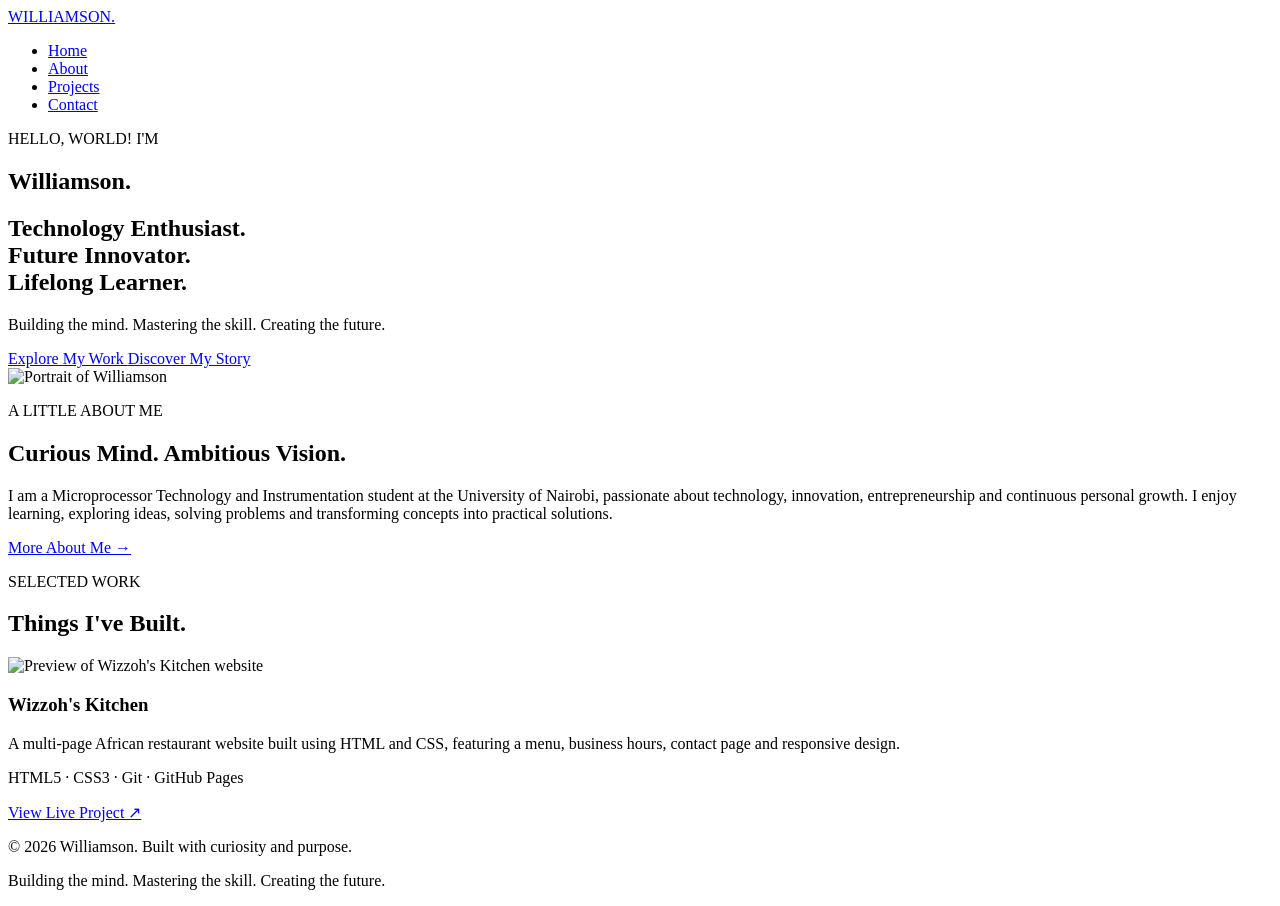
==== index.html @ 25a11507 "chore: initialise Williamson portfolio" ====
<!DOCTYPE html>
<html lang="en">

<head>
    <meta charset="UTF-8">
    <meta name="viewport" content="width=device-width, initial-scale=1.0">

    <meta name="description" content="The personal portfolio of Williamson — a University of Nairobi technology student passionate about innovation, software development and building practical solutions.">

    <title>Williamson | Technology & Innovation</title>

    <!-- Main Stylesheet -->
    <link rel="stylesheet" href="css/style.css">

    <!-- Favicon -->
    <link rel="icon" href="favicon/favicon.ico" type="image/x-icon">
</head>

<body>

    <!-- HEADER -->
    <header class="site-header">

        <nav class="navbar" aria-label="Main navigation">

            <a href="index.html" class="logo">
                WILLIAMSON<span>.</span>
            </a>

            <ul class="nav-links">
                <li><a href="index.html" class="active">Home</a></li>
                <li><a href="about.html">About</a></li>
                <li><a href="projects.html">Projects</a></li>
                <li><a href="contact.html">Contact</a></li>
            </ul>

        </nav>

    </header>


    <!-- MAIN CONTENT -->
    <main>

        <!-- HERO SECTION -->
        <section class="hero">

            <div class="hero-content">

                <p class="hero-greeting">
                    HELLO, WORLD! I'M
                </p>

                <h1>
                    Williamson<span>.</span>
                </h1>

                <h2>
                    Technology Enthusiast.
                    <br>
                    Future Innovator.
                    <br>
                    Lifelong Learner.
                </h2>

                <p class="hero-description">
                    Building the mind. Mastering the skill.
                    Creating the future.
                </p>

                <div class="hero-buttons">

                    <a href="projects.html" class="btn btn-primary">
                        Explore My Work
                    </a>

                    <a href="about.html" class="btn btn-secondary">
                        Discover My Story
                    </a>

                </div>

            </div>


            <!-- PROFILE IMAGE -->
            <div class="hero-image">

                <img
                    src="images/williamson.jpg"
                    alt="Portrait of Williamson"
                >

            </div>

        </section>


        <!-- INTRODUCTION SECTION -->
        <section class="intro-section">

            <p class="section-label">A LITTLE ABOUT ME</p>

            <h2>
                Curious Mind.
                <span>Ambitious Vision.</span>
            </h2>

            <p>
                I am a Microprocessor Technology and Instrumentation
                student at the University of Nairobi, passionate about
                technology, innovation, entrepreneurship and continuous
                personal growth.

                I enjoy learning, exploring ideas, solving problems
                and transforming concepts into practical solutions.
            </p>

            <a href="about.html" class="text-link">
                More About Me &rarr;
            </a>

        </section>


        <!-- FEATURED PROJECT -->
        <section class="featured-section">

            <p class="section-label">SELECTED WORK</p>

            <h2>Things I've <span>Built.</span></h2>

            <article class="featured-project">

                <div class="project-image">

                    <img
                        src="images/projects/wizzohs-kitchen.jpg"
                        alt="Preview of Wizzoh's Kitchen website"
                    >

                </div>

                <div class="project-info">

                    <h3>Wizzoh's Kitchen</h3>

                    <p>
                        A multi-page African restaurant website
                        built using HTML and CSS, featuring a menu,
                        business hours, contact page and responsive
                        design.
                    </p>

                    <p class="project-tech">
                        HTML5 · CSS3 · Git · GitHub Pages
                    </p>

                    <a
                        href="https://kingwizzoh1601-prog.github.io/wizzohs-kitchen/"
                        target="_blank"
                        rel="noopener noreferrer"
                    >
                        View Live Project &nearr;
                    </a>

                </div>

            </article>

        </section>

    </main>


    <!-- FOOTER -->
    <footer class="site-footer">

        <p>
            &copy; 2026 Williamson. Built with curiosity and purpose.
        </p>

        <p>
            Building the mind. Mastering the skill. Creating the future.
        </p>

    </footer>

</body>

</html>
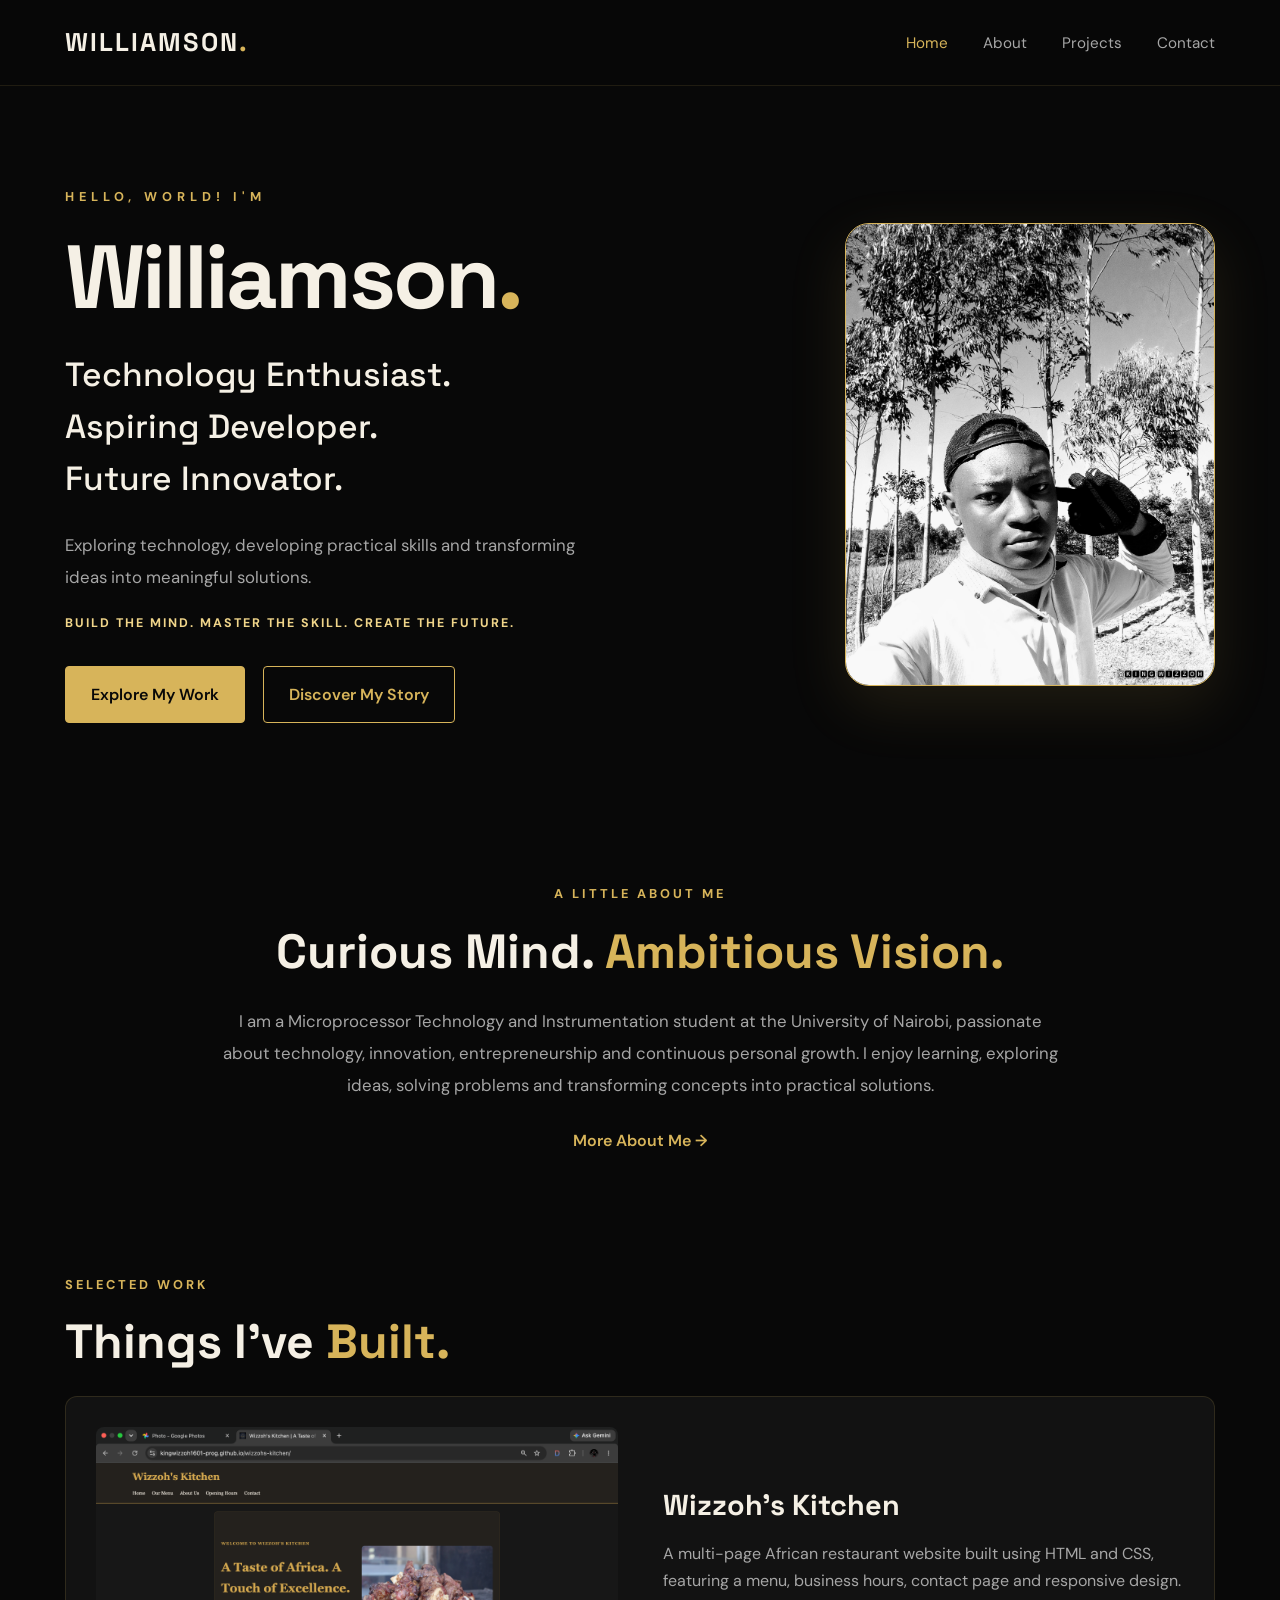
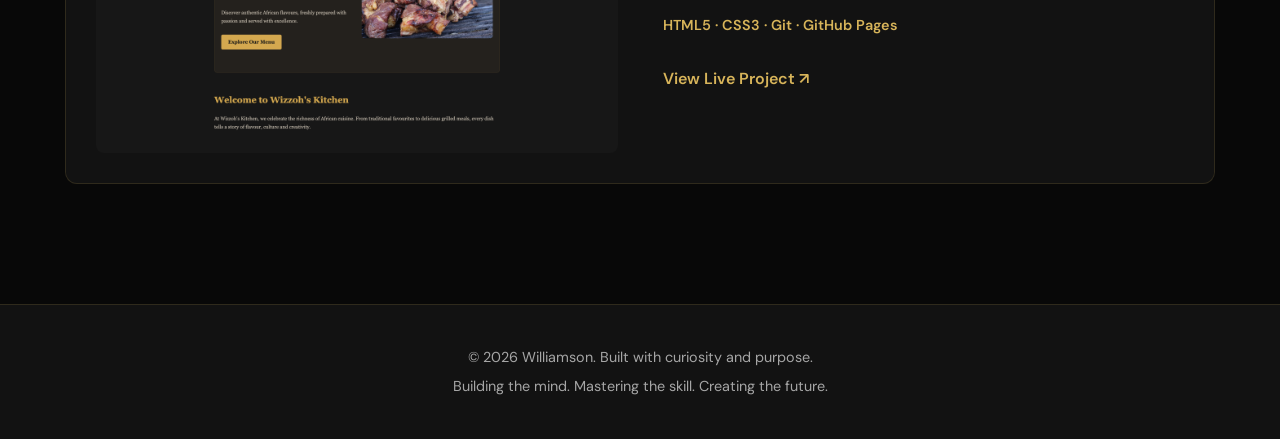
==== commit 56d36875: "feat: polish and complete personal portfolio" ====
--- a/index.html
+++ b/index.html
@@ -56,18 +56,22 @@
                     Williamson<span>.</span>
                 </h1>
 
-                <h2>
-                    Technology Enthusiast.
-                    <br>
-                    Future Innovator.
-                    <br>
-                    Lifelong Learner.
-                </h2>
+               <h2>
+    Technology Enthusiast.
+    <br>
+    Aspiring Developer.
+    <br>
+    Future Innovator.
+</h2>
 
-                <p class="hero-description">
-                    Building the mind. Mastering the skill.
-                    Creating the future.
-                </p>
+<p class="hero-description">
+    Exploring technology, developing practical skills and
+    transforming ideas into meaningful solutions.
+</p>
+
+<p class="hero-tagline">
+    BUILD THE MIND. MASTER THE SKILL. CREATE THE FUTURE.
+</p>
 
                 <div class="hero-buttons">
 
--- a/css/style.css
+++ b/css/style.css
@@ -0,0 +1,1276 @@
+
+/* =========================================
+   WILLIAMSON PORTFOLIO
+   Main Stylesheet
+   ========================================= */
+
+/* 1. GOOGLE FONTS */
+@import url('https://fonts.googleapis.com/css2?family=DM+Sans:wght@400;500;600;700&family=Space+Grotesk:wght@400;500;600;700&display=swap');
+
+
+/* 2. CSS VARIABLES */
+
+:root {
+    --color-background: #080808;
+    --color-surface: #121212;
+    --color-surface-light: #1c1c1c;
+
+    --color-gold: #d7b45a;
+    --color-gold-light: #f0d58a;
+
+    --color-cream: #f5f0e5;
+    --color-muted: #a6a6a6;
+
+    --font-heading: 'Space Grotesk', sans-serif;
+    --font-body: 'DM Sans', sans-serif;
+
+    --container-width: 1150px;
+
+    --transition: 0.3s ease;
+}
+
+
+/* 3. GLOBAL RESET */
+
+* {
+    margin: 0;
+    padding: 0;
+    box-sizing: border-box;
+}
+
+html {
+    scroll-behavior: smooth;
+}
+
+body {
+    background-color: var(--color-background);
+    color: var(--color-cream);
+    font-family: var(--font-body);
+    line-height: 1.7;
+}
+
+img {
+    max-width: 100%;
+    display: block;
+}
+
+a {
+    color: inherit;
+    text-decoration: none;
+}
+
+ul {
+    list-style: none;
+}
+
+
+/* 4. GENERAL TYPOGRAPHY */
+
+h1,
+h2,
+h3,
+h4 {
+    font-family: var(--font-heading);
+    line-height: 1.2;
+}
+
+p {
+    color: var(--color-muted);
+}
+
+
+/* 5. SHARED CONTAINER */
+
+.container {
+    width: min(90%, var(--container-width));
+    margin-inline: auto;
+}
+
+
+
+/* =========================================
+   6. NAVIGATION BAR
+   ========================================= */
+
+.site-header {
+    position: sticky;
+    top: 0;
+    z-index: 1000;
+    background: rgba(8, 8, 8, 0.92);
+    backdrop-filter: blur(12px);
+    border-bottom: 1px solid rgba(215, 180, 90, 0.12);
+}
+
+.navbar {
+    width: min(90%, var(--container-width));
+    min-height: 85px;
+    margin-inline: auto;
+
+    display: flex;
+    justify-content: space-between;
+    align-items: center;
+}
+
+.logo {
+    font-family: var(--font-heading);
+    font-size: 1.6rem;
+    font-weight: 700;
+    letter-spacing: 2px;
+}
+
+.logo span,
+.hero h1 span {
+    color: var(--color-gold);
+}
+
+.nav-links {
+    display: flex;
+    align-items: center;
+    gap: 35px;
+}
+
+.nav-links a {
+    color: var(--color-muted);
+    font-size: 0.95rem;
+    transition: color var(--transition);
+}
+
+.nav-links a:hover,
+.nav-links a.active {
+    color: var(--color-gold);
+}
+
+
+/* =========================================
+   7. HERO SECTION
+   ========================================= */
+
+.hero {
+    width: min(90%, var(--container-width));
+    min-height: 680px;
+    margin-inline: auto;
+    padding: 100px 0;
+
+    display: flex;
+    justify-content: space-between;
+    align-items: center;
+    gap: 50px;
+
+    position: relative;
+}
+
+/* Staggered entrance: each introduction element appears in sequence */
+
+.hero-content {
+    flex: 1;
+}
+
+.hero-content > * {
+    opacity: 0;
+    animation: fadeInUp 0.8s ease forwards;
+}
+
+.hero-content .hero-greeting {
+    animation-delay: 0.2s;
+}
+
+.hero-content h1 {
+    animation-delay: 0.4s;
+}
+
+.hero-content h2 {
+    animation-delay: 0.6s;
+}
+
+.hero-content .hero-description {
+    animation-delay: 0.8s;
+}
+
+.hero-content .hero-tagline {
+    animation-delay: 1s;
+}
+
+.hero-content .hero-buttons {
+    animation-delay: 1.2s;
+}
+
+.hero-greeting {
+    color: var(--color-gold);
+    font-size: 0.8rem;
+    font-weight: 700;
+    letter-spacing: 5px;
+    margin-bottom: 22px;
+}
+
+.hero h1 {
+    font-size: clamp(3.5rem, 7vw, 6rem);
+    font-weight: 700;
+    letter-spacing: -3px;
+    line-height: 1.05;
+    margin-bottom: 25px;
+}
+
+.hero h2 {
+    color: var(--color-cream);
+    font-size: clamp(1.4rem, 2.8vw, 2.1rem);
+    font-weight: 500;
+    line-height: 1.55;
+    margin-bottom: 25px;
+}
+
+.hero-description {
+    max-width: 520px;
+    color: var(--color-muted);
+    font-size: 1.05rem;
+    line-height: 1.9;
+    margin-bottom: 18px;
+}
+
+.hero-tagline {
+    color: var(--color-gold-light);
+    font-size: 0.78rem;
+    font-weight: 700;
+    letter-spacing: 2px;
+    line-height: 1.8;
+    margin-bottom: 32px;
+}
+
+
+/* =========================================
+   8. HERO BUTTONS
+   ========================================= */
+
+.hero-buttons {
+    display: flex;
+    flex-wrap: wrap;
+    gap: 18px;
+}
+
+.btn {
+    display: inline-block;
+    padding: 14px 25px;
+    border: 1px solid var(--color-gold);
+    border-radius: 4px;
+
+    font-weight: 600;
+    transition: all var(--transition);
+}
+
+.btn-primary {
+    background: var(--color-gold);
+    color: #080808;
+}
+
+.btn-primary:hover {
+    background: var(--color-gold-light);
+    transform: translateY(-4px);
+}
+
+.btn-secondary {
+    color: var(--color-gold);
+}
+
+.btn-secondary:hover {
+    background: var(--color-gold);
+    color: #080808;
+    transform: translateY(-4px);
+}
+
+
+/* =========================================
+   9. HERO PROFILE IMAGE
+   ========================================= */
+
+.hero-image {
+    flex: 0 0 370px;
+    position: relative;
+}
+
+.hero-image img {
+    width: 100%;
+    aspect-ratio: 4 / 5;
+    object-fit: cover;
+    object-position: center;
+
+    border: 1px solid var(--color-gold);
+    border-radius: 24px;
+    box-shadow: 0 20px 60px rgba(215, 180, 90, 0.12);
+
+    animation: float 10s ease-in-out infinite;
+}
+
+
+/* =========================================
+   10. ANIMATIONS
+   ========================================= */
+
+@keyframes fadeInUp {
+    from {
+        opacity: 0;
+        transform: translateY(30px);
+    }
+
+    to {
+        opacity: 1;
+        transform: translateY(0);
+    }
+}
+
+@keyframes float {
+    0%, 100% {
+        transform: translateY(0);
+    }
+
+    50% {
+        transform: translateY(-10px);
+    }
+}
+
+
+
+/* =========================================
+   11. INTRODUCTION SECTION
+   ========================================= */
+
+.intro-section {
+    width: min(90%, 850px);
+    margin: 60px auto 120px;
+    text-align: center;
+}
+
+.section-label {
+    color: var(--color-gold);
+    font-size: 0.8rem;
+    font-weight: 700;
+    letter-spacing: 3px;
+    margin-bottom: 18px;
+}
+
+.intro-section h2,
+.featured-section h2 {
+    font-size: clamp(2rem, 4vw, 3rem);
+    margin-bottom: 25px;
+}
+
+.intro-section h2 span,
+.featured-section h2 span {
+    color: var(--color-gold);
+}
+
+.intro-section > p:not(.section-label) {
+    font-size: 1.05rem;
+    line-height: 1.9;
+    margin-bottom: 25px;
+}
+
+.text-link {
+    color: var(--color-gold);
+    font-weight: 600;
+    transition: color var(--transition);
+}
+
+.text-link:hover {
+    color: var(--color-gold-light);
+}
+
+
+/* =========================================
+   12. FEATURED PROJECT SECTION
+   ========================================= */
+
+.featured-section {
+    width: min(90%, var(--container-width));
+    margin: 0 auto 120px;
+}
+
+.featured-project {
+    display: grid;
+    grid-template-columns: 1fr 1fr;
+    align-items: center;
+    gap: 45px;
+
+    background: var(--color-surface);
+    border: 1px solid rgba(215, 180, 90, 0.15);
+    border-radius: 12px;
+    padding: 30px;
+
+    transition: transform var(--transition),
+                border-color var(--transition);
+}
+
+.featured-project:hover {
+    transform: translateY(-6px);
+    border-color: var(--color-gold);
+}
+
+.project-image img {
+    width: 100%;
+    aspect-ratio: 16 / 10;
+    object-fit: cover;
+    border-radius: 8px;
+}
+
+.project-info h3 {
+    color: var(--color-cream);
+    font-size: 1.8rem;
+    margin-bottom: 18px;
+}
+
+.project-info p {
+    margin-bottom: 18px;
+}
+
+.project-tech {
+    color: var(--color-gold);
+    font-size: 0.9rem;
+    font-weight: 600;
+}
+
+.project-info a {
+    display: inline-block;
+    color: var(--color-gold);
+    font-weight: 600;
+    margin-top: 10px;
+    transition: color var(--transition);
+}
+
+.project-info a:hover {
+    color: var(--color-gold-light);
+}
+
+
+/* =========================================
+   13. FOOTER
+   ========================================= */
+
+.site-footer {
+    padding: 35px 5%;
+    text-align: center;
+    background: var(--color-surface);
+    border-top: 1px solid rgba(215, 180, 90, 0.15);
+}
+
+.site-footer p {
+    font-size: 0.9rem;
+    margin: 5px 0;
+}
+
+
+/* =========================================
+   14. RESPONSIVE DESIGN
+   ========================================= */
+
+/* TABLETS AND SMALL LAPTOPS */
+
+@media screen and (max-width: 900px) {
+
+    .hero {
+        gap: 35px;
+        min-height: 550px;
+    }
+
+    .hero-image {
+        flex: 0 0 300px;
+    }
+
+    .nav-links {
+        gap: 20px;
+    }
+
+    .featured-project {
+        gap: 25px;
+        padding: 22px;
+    }
+}
+
+
+/* MOBILE PHONES */
+
+@media screen and (max-width: 650px) {
+
+    /* Navigation */
+
+    .navbar {
+        min-height: auto;
+        padding: 20px 0;
+        flex-direction: column;
+        gap: 18px;
+    }
+
+    .nav-links {
+        width: 100%;
+        justify-content: center;
+        flex-wrap: wrap;
+        gap: 12px 22px;
+    }
+
+    .nav-links a {
+        font-size: 0.9rem;
+    }
+
+
+    /* Hero */
+
+    .hero {
+        min-height: auto;
+        padding: 65px 0;
+        flex-direction: column;
+        align-items: flex-start;
+        gap: 45px;
+    }
+
+    .hero-content {
+        width: 100%;
+    }
+
+    .hero h1 {
+        font-size: clamp(3rem, 13vw, 4.5rem);
+    }
+
+    .hero h2 {
+        font-size: 1.5rem;
+    }
+
+    .hero-image {
+        width: min(100%, 320px);
+        flex: none;
+        align-self: center;
+    }
+
+    .hero-buttons {
+        gap: 12px;
+    }
+
+    .btn {
+        padding: 12px 18px;
+        font-size: 0.9rem;
+    }
+
+
+    /* Introduction */
+
+    .intro-section {
+        margin: 35px auto 80px;
+    }
+
+    .intro-section h2,
+    .featured-section h2 {
+        font-size: 2rem;
+    }
+
+
+    /* Featured project */
+
+    .featured-section {
+        margin-bottom: 80px;
+    }
+
+    .featured-project {
+        grid-template-columns: 1fr;
+        gap: 25px;
+        padding: 18px;
+    }
+
+    .project-info h3 {
+        font-size: 1.5rem;
+    }
+
+
+    /* Footer */
+
+    .site-footer {
+        padding: 28px 5%;
+    }
+
+    .site-footer p {
+        font-size: 0.8rem;
+    }
+}
+
+
+/* SMALL MOBILE PHONES */
+
+@media screen and (max-width: 380px) {
+
+    .nav-links {
+        gap: 10px 15px;
+    }
+
+    .hero h1 {
+        font-size: 2.8rem;
+    }
+
+    .hero-buttons {
+        flex-direction: column;
+        align-items: stretch;
+    }
+
+    .btn {
+        text-align: center;
+    }
+}
+
+
+/* ACCESSIBILITY: KEYBOARD FOCUS */
+
+a:focus-visible {
+    outline: 2px solid var(--color-gold);
+    outline-offset: 5px;
+}
+
+
+/* RESPECT REDUCED-MOTION PREFERENCES */
+
+@media (prefers-reduced-motion: reduce) {
+
+    *,
+    *::before,
+    *::after {
+        scroll-behavior: auto !important;
+        animation-duration: 0.01ms !important;
+        animation-iteration-count: 1 !important;
+        transition-duration: 0.01ms !important;
+    }
+}
+
+
+/* =========================================
+   15. ABOUT PAGE HERO
+   ========================================= */
+
+.page-hero {
+    text-align: center;
+    padding: 100px 5% 75px;
+    background: linear-gradient(
+        180deg,
+        #121212 0%,
+        #080808 100%
+    );
+}
+
+.page-hero h1 {
+    font-size: clamp(2.8rem, 6vw, 5rem);
+    margin-bottom: 20px;
+}
+
+.page-hero h1 span {
+    color: var(--color-gold);
+}
+
+.page-hero > p:last-child {
+    max-width: 650px;
+    margin: 0 auto;
+    font-size: 1.05rem;
+}
+
+
+/* =========================================
+   16. ABOUT STORY
+   ========================================= */
+
+.about-content {
+    width: min(90%, 900px);
+    margin: 90px auto;
+}
+
+.about-story {
+    background: var(--color-surface);
+    padding: 45px;
+    border-left: 3px solid var(--color-gold);
+    border-radius: 8px;
+}
+
+.about-story h2,
+.about-section h2 {
+    font-size: clamp(2rem, 4vw, 3rem);
+    margin-bottom: 30px;
+}
+
+.about-story h2 span,
+.about-section h2 span {
+    color: var(--color-gold);
+}
+
+.about-story > p:not(.section-label) {
+    font-size: 1.02rem;
+    line-height: 1.9;
+    margin-bottom: 20px;
+}
+
+
+/* =========================================
+   17. ABOUT CONTENT SECTIONS
+   ========================================= */
+
+.about-section {
+    width: min(90%, var(--container-width));
+    margin: 0 auto 100px;
+}
+
+.info-card {
+    background: var(--color-surface);
+    padding: 30px;
+    border: 1px solid rgba(215, 180, 90, 0.15);
+    border-radius: 10px;
+
+    transition: transform var(--transition),
+                border-color var(--transition);
+}
+
+.info-card:hover {
+    transform: translateY(-5px);
+    border-color: var(--color-gold);
+}
+
+.info-card h3 {
+    font-size: 1.4rem;
+    margin-bottom: 12px;
+}
+
+.info-card p {
+    line-height: 1.8;
+    margin-bottom: 12px;
+}
+
+.gold-text {
+    color: var(--color-gold);
+    font-weight: 600;
+}
+
+.card-meta {
+    font-size: 0.85rem;
+    color: var(--color-gold-light);
+}
+
+
+/* =========================================
+   18. INTEREST GRID
+   ========================================= */
+
+.interest-grid {
+    display: grid;
+    grid-template-columns: repeat(3, 1fr);
+    gap: 22px;
+}
+
+.interest-grid .info-card {
+    min-height: 190px;
+}
+
+.interest-grid .info-card h3 {
+    color: var(--color-gold);
+}
+
+
+/* =========================================
+   19. PERSONAL VISION SECTION
+   ========================================= */
+
+.vision-section {
+    text-align: center;
+    padding: 90px 7%;
+    margin-bottom: 100px;
+
+    background: linear-gradient(
+        135deg,
+        #191919,
+        #080808
+    );
+
+    border-top: 1px solid rgba(215, 180, 90, 0.2);
+    border-bottom: 1px solid rgba(215, 180, 90, 0.2);
+}
+
+.vision-section h2 {
+    max-width: 850px;
+    margin: 0 auto 25px;
+    font-size: clamp(2rem, 4.5vw, 3.5rem);
+}
+
+.vision-section h2 span {
+    color: var(--color-gold);
+}
+
+.vision-section > p:last-child {
+    max-width: 650px;
+    margin: 0 auto;
+    line-height: 1.9;
+}
+
+
+/* =========================================
+   20. ABOUT PAGE RESPONSIVENESS
+   ========================================= */
+
+@media screen and (max-width: 900px) {
+
+    .interest-grid {
+        grid-template-columns: repeat(2, 1fr);
+    }
+
+}
+
+@media screen and (max-width: 650px) {
+
+    .page-hero {
+        padding: 75px 5% 55px;
+    }
+
+    .about-content {
+        margin: 60px auto;
+    }
+
+    .about-story {
+        padding: 25px;
+    }
+
+    .about-section {
+        margin-bottom: 70px;
+    }
+
+    .interest-grid {
+        grid-template-columns: 1fr;
+    }
+
+    .interest-grid .info-card {
+        min-height: auto;
+    }
+
+    .vision-section {
+        padding: 65px 7%;
+        margin-bottom: 70px;
+    }
+
+}
+
+
+/* =========================================
+   21. PROJECTS PAGE
+   ========================================= */
+
+.projects-intro {
+    width: min(90%, 750px);
+    margin: 65px auto;
+    text-align: center;
+}
+
+.projects-intro p {
+    font-size: 1.05rem;
+    line-height: 1.9;
+}
+
+.projects-section {
+    width: min(90%, var(--container-width));
+    margin: 0 auto 110px;
+}
+
+.projects-section h2 {
+    font-size: clamp(2rem, 4vw, 3rem);
+    margin-bottom: 35px;
+}
+
+.projects-section h2 span {
+    color: var(--color-gold);
+}
+
+
+/* PROJECT GRID */
+
+.projects-grid {
+    display: grid;
+    grid-template-columns: repeat(2, minmax(0, 1fr));
+    gap: 30px;
+}
+
+
+/* PROJECT CARD */
+
+.project-card {
+    overflow: hidden;
+    background: var(--color-surface);
+    border: 1px solid rgba(215, 180, 90, 0.15);
+    border-radius: 12px;
+
+    transition: transform var(--transition),
+                border-color var(--transition),
+                box-shadow var(--transition);
+}
+
+.project-card:hover {
+    transform: translateY(-7px);
+    border-color: var(--color-gold);
+    box-shadow: 0 15px 35px rgba(0, 0, 0, 0.3);
+}
+
+
+/* PROJECT VISUAL PLACEHOLDERS */
+
+.project-visual {
+    min-height: 220px;
+    display: grid;
+    place-items: center;
+    position: relative;
+    overflow: hidden;
+}
+
+.project-visual span {
+    font-family: var(--font-heading);
+    font-size: 5rem;
+    font-weight: 700;
+    color: var(--color-gold);
+    letter-spacing: 5px;
+}
+
+.kitchen-visual {
+    background:
+        radial-gradient(circle at center, #38301d, #121212 70%);
+}
+
+.prompt-visual {
+    background:
+        radial-gradient(circle at center, #172b29, #121212 70%);
+}
+
+
+/* PROJECT DETAILS */
+
+.project-card-content {
+    padding: 28px;
+}
+
+.project-category {
+    color: var(--color-gold);
+    font-size: 0.75rem;
+    font-weight: 700;
+    letter-spacing: 1.5px;
+    margin-bottom: 15px;
+}
+
+.project-card-content h3 {
+    font-size: 1.65rem;
+    margin-bottom: 15px;
+}
+
+.project-card-content > p:not(.project-category) {
+    line-height: 1.8;
+    margin-bottom: 22px;
+}
+
+
+/* TECHNOLOGY TAGS */
+
+.project-tags {
+    display: flex;
+    flex-wrap: wrap;
+    gap: 9px;
+    margin-bottom: 25px;
+}
+
+.project-tags span {
+    padding: 6px 11px;
+    border: 1px solid rgba(215, 180, 90, 0.3);
+    border-radius: 4px;
+    color: var(--color-gold-light);
+    font-size: 0.78rem;
+}
+
+
+/* PROJECT LINKS */
+
+.project-actions {
+    display: flex;
+    flex-wrap: wrap;
+    align-items: center;
+    gap: 20px;
+}
+
+.project-actions a {
+    color: var(--color-gold);
+    font-weight: 600;
+    transition: color var(--transition);
+}
+
+.project-actions a:hover {
+    color: var(--color-gold-light);
+}
+
+.project-status {
+    color: var(--color-muted);
+    font-size: 0.9rem;
+    font-style: italic;
+}
+
+
+/* PROJECTS RESPONSIVENESS */
+
+@media screen and (max-width: 800px) {
+
+    .projects-grid {
+        grid-template-columns: 1fr;
+    }
+
+}
+
+@media screen and (max-width: 650px) {
+
+    .projects-intro {
+        margin: 45px auto;
+    }
+
+    .projects-section {
+        margin-bottom: 75px;
+    }
+
+    .project-visual {
+        min-height: 180px;
+    }
+
+    .project-card-content {
+        padding: 22px;
+    }
+
+    .project-card-content h3 {
+        font-size: 1.4rem;
+    }
+
+}
+
+
+/* ================= CONTACT PAGE ================= */
+
+.contact-section {
+    display: grid;
+    grid-template-columns: 0.85fr 1.15fr;
+    gap: 60px;
+    align-items: start;
+    padding-top: 50px;
+    padding-bottom: 100px;
+}
+
+.contact-info {
+    padding-top: 20px;
+}
+
+.contact-info h2,
+.contact-form-wrapper h2 {
+    font-family: var(--heading-font);
+    font-size: 2rem;
+    line-height: 1.3;
+    margin-bottom: 20px;
+}
+
+.contact-info > p:not(.section-label) {
+    color: var(--muted);
+    line-height: 1.8;
+    margin-bottom: 30px;
+}
+
+.contact-detail {
+    border-bottom: 1px solid rgba(215, 180, 90, 0.2);
+    padding: 18px 0;
+}
+
+.contact-detail h3 {
+    color: var(--gold);
+    font-size: 0.95rem;
+    margin-bottom: 8px;
+}
+
+.contact-detail p,
+.contact-detail a {
+    color: var(--cream);
+    font-size: 0.95rem;
+    overflow-wrap: anywhere;
+}
+
+.contact-detail a:hover {
+    color: var(--gold-light);
+}
+
+.contact-note {
+    margin-top: 25px;
+    font-size: 0.9rem;
+    color: var(--muted);
+    line-height: 1.7;
+}
+
+
+/* CONTACT FORM */
+
+.contact-form-wrapper {
+    background: var(--surface);
+    border: 1px solid rgba(215, 180, 90, 0.2);
+    border-radius: 14px;
+    padding: 35px;
+}
+
+.form-intro {
+    color: var(--muted);
+    font-size: 0.9rem;
+    margin-bottom: 25px;
+}
+
+.contact-form {
+    display: flex;
+    flex-direction: column;
+    gap: 20px;
+}
+
+.form-group {
+    display: flex;
+    flex-direction: column;
+    gap: 9px;
+}
+
+.form-group label {
+    color: var(--cream);
+    font-size: 0.9rem;
+    font-weight: 600;
+}
+
+.form-group input,
+.form-group select,
+.form-group textarea {
+    width: 100%;
+    padding: 14px 15px;
+    background: var(--background);
+    color: var(--cream);
+    border: 1px solid #333;
+    border-radius: 7px;
+    font-family: var(--body-font);
+    font-size: 0.9rem;
+    outline: none;
+    transition: var(--transition);
+}
+
+.form-group input::placeholder,
+.form-group textarea::placeholder {
+    color: #777;
+}
+
+.form-group input:focus,
+.form-group select:focus,
+.form-group textarea:focus {
+    border-color: var(--gold);
+    box-shadow: 0 0 0 3px rgba(215, 180, 90, 0.12);
+}
+
+.form-group textarea {
+    resize: vertical;
+    min-height: 140px;
+}
+
+.form-group input[readonly] {
+    color: var(--gold);
+    background: var(--surface-light);
+    cursor: not-allowed;
+}
+
+.contact-form .btn {
+    width: 100%;
+    cursor: pointer;
+    border: none;
+    font-family: var(--body-font);
+    font-size: 1rem;
+}
+
+.form-disclaimer {
+    color: var(--muted);
+    font-size: 0.78rem;
+    line-height: 1.6;
+    text-align: center;
+}
+
+
+/* CONTACT PAGE RESPONSIVENESS */
+
+@media (max-width: 900px) {
+    .contact-section {
+        grid-template-columns: 1fr;
+        gap: 40px;
+    }
+
+    .contact-info {
+        padding-top: 0;
+    }
+}
+
+@media (max-width: 650px) {
+    .contact-section {
+        padding-top: 25px;
+        padding-bottom: 65px;
+    }
+
+    .contact-form-wrapper {
+        padding: 22px;
+    }
+
+    .contact-info h2,
+    .contact-form-wrapper h2 {
+        font-size: 1.6rem;
+    }
+}
+
+@media (max-width: 380px) {
+    .contact-form-wrapper {
+        padding: 16px;
+    }
+
+    .form-group input,
+    .form-group select,
+    .form-group textarea {
+        padding: 12px;
+    }
+}
+
+.social-links {
+    margin-top: 30px;
+}
+
+.social-links h3 {
+    color: var(--gold);
+    margin-bottom: 15px;
+}
+
+.social-links a {
+    display: inline-block;
+    color: var(--cream);
+    text-decoration: none;
+    margin-right: 18px;
+    margin-bottom: 10px;
+    transition: var(--transition);
+}
+
+.social-links a:hover {
+    color: var(--gold);
+    transform: translateY(-3px);
+}
+.social-links {
+    margin-top: 30px;
+}
+
+.social-links h3 {
+    color: var(--gold);
+    margin-bottom: 18px;
+}
+
+.social-links a {
+    display: inline-flex;
+    align-items: center;
+    gap: 9px;
+    color: var(--cream);
+    text-decoration: none;
+    margin-right: 18px;
+    margin-bottom: 12px;
+    transition: var(--transition);
+}
+
+.social-links a i {
+    font-size: 20px;
+    color: var(--gold);
+}
+
+.social-links a:hover {
+    color: var(--gold);
+    transform: translateY(-3px);
+}
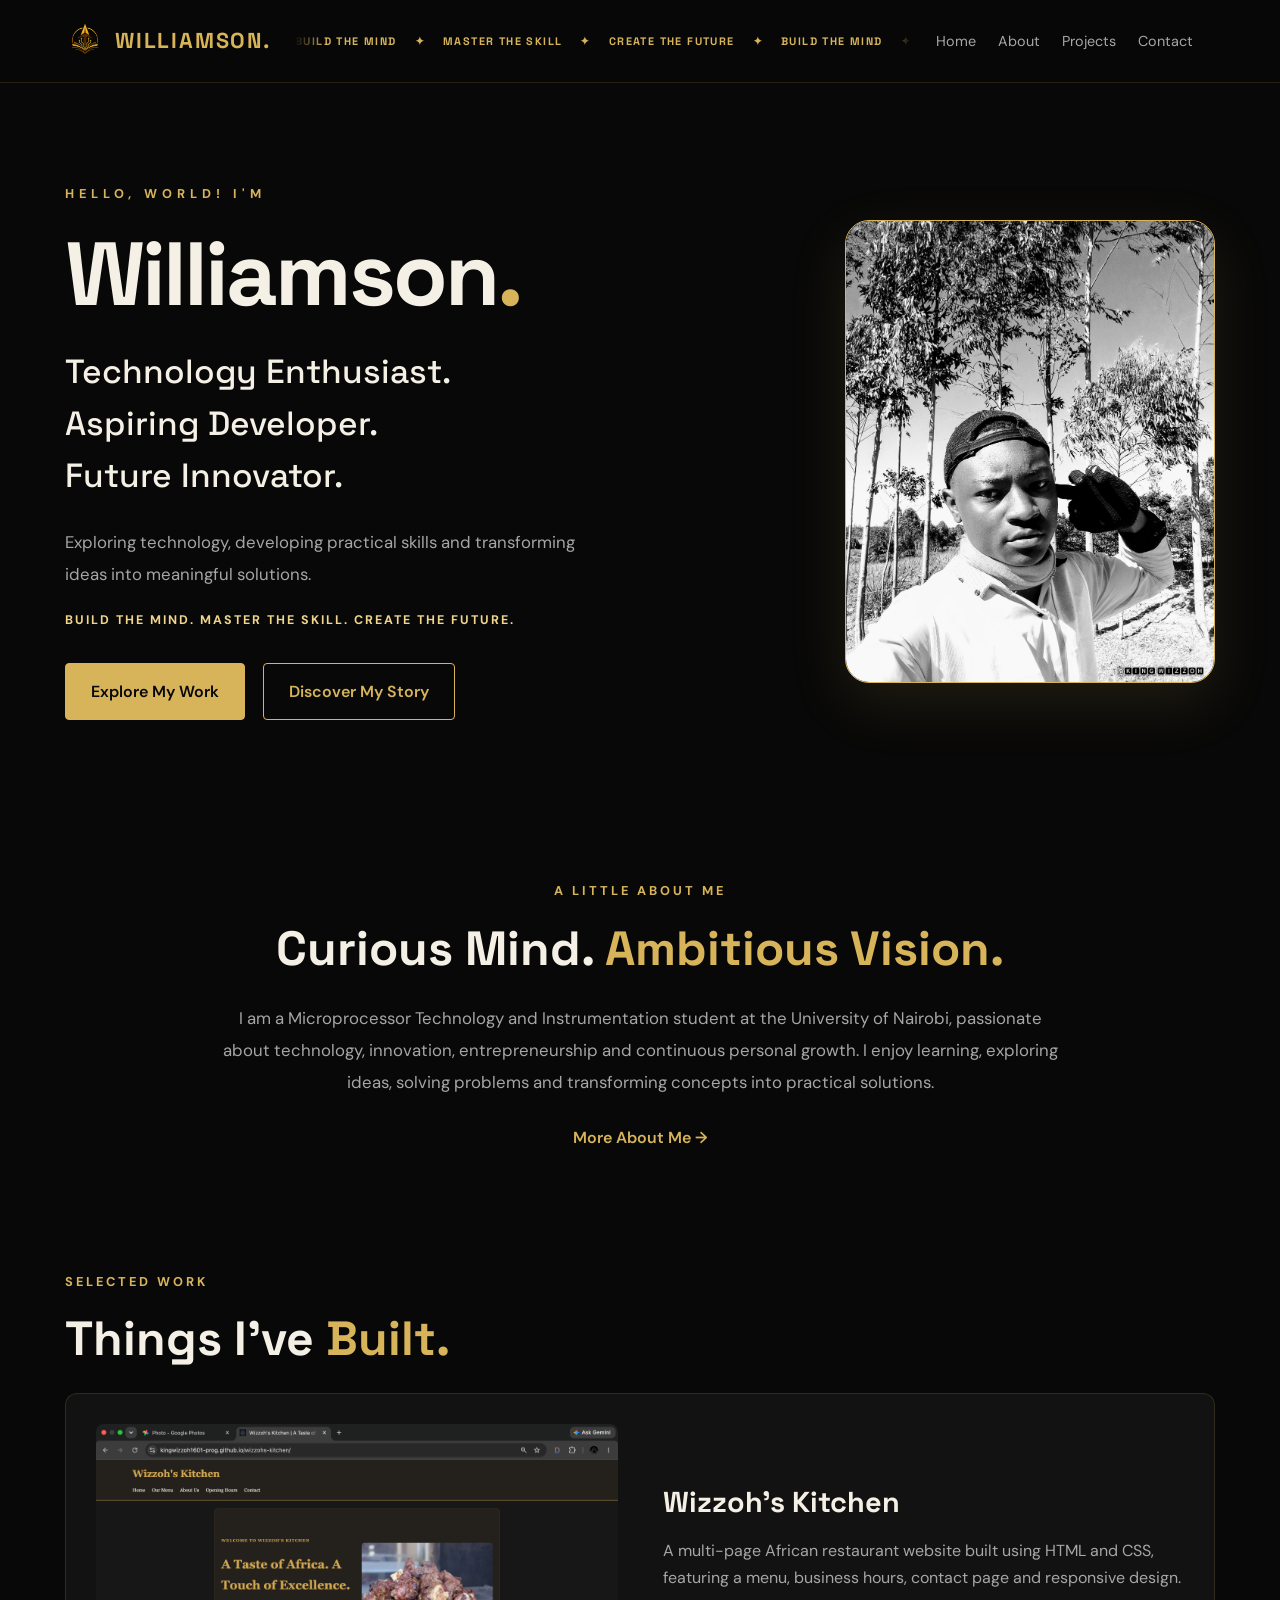
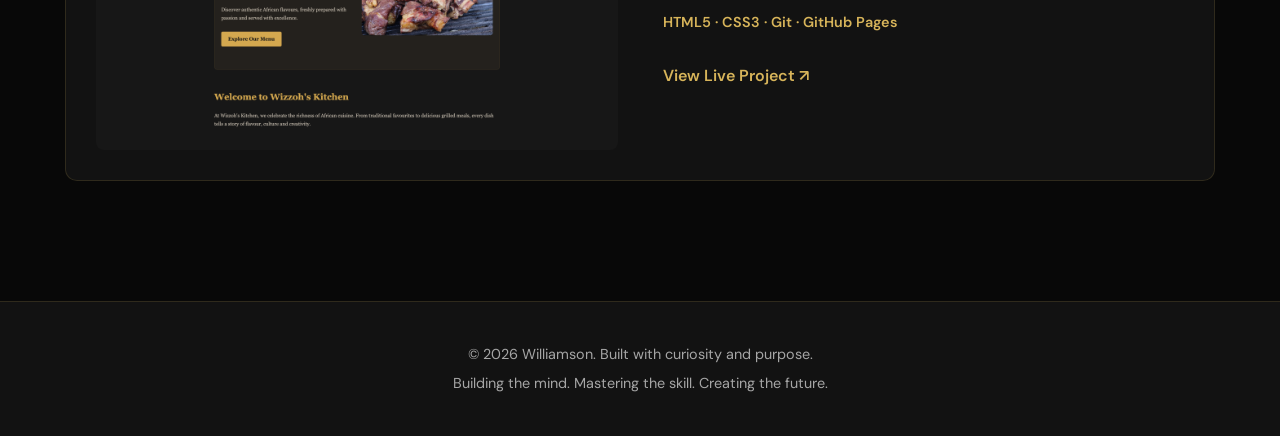
==== commit 25fcf982: "Update portfolio design" ====
--- a/index.html
+++ b/index.html
@@ -15,6 +15,7 @@
 
     <!-- Favicon -->
     <link rel="icon" href="favicon/favicon.ico" type="image/x-icon">
+    <link rel="icon" type="image/svg+xml" href="favicon/favicon.svg">
 </head>
 
 <body>
@@ -24,19 +25,48 @@
 
         <nav class="navbar" aria-label="Main navigation">
 
-            <a href="index.html" class="logo">
-                WILLIAMSON<span>.</span>
-            </a>
-
-            <ul class="nav-links">
-                <li><a href="index.html" class="active">Home</a></li>
-                <li><a href="about.html">About</a></li>
-                <li><a href="projects.html">Projects</a></li>
-                <li><a href="contact.html">Contact</a></li>
-            </ul>
-
-        </nav>
-
+    <a href="index.html" class="logo">
+        <img src="images/williamson-emblem.png"
+             alt=""
+             class="brand-emblem">
+        <span class="logo-name">
+            WILLIAMSON<span class="logo-dot">.</span>
+        </span>
+    </a>
+
+    <div class="nav-marquee">
+        <div class="nav-marquee-track">
+
+            <div class="nav-marquee-group">
+                <span>BUILD THE MIND</span>
+                <span>✦</span>
+                <span>MASTER THE SKILL</span>
+                <span>✦</span>
+                <span>CREATE THE FUTURE</span>
+                <span>✦</span>
+            </div>
+
+            <div class="nav-marquee-group" aria-hidden="true">
+                <span>BUILD THE MIND</span>
+                <span>✦</span>
+                <span>MASTER THE SKILL</span>
+                <span>✦</span>
+                <span>CREATE THE FUTURE</span>
+                <span>✦</span>
+            </div>
+
+        </div>
+    </div>
+
+    <ul class="nav-links">
+        <li><a href="index.html">Home</a></li>
+        <li><a href="about.html">About</a></li>
+        <li><a href="projects.html">Projects</a></li>
+        <li><a href="contact.html">Contact</a></li>
+        <li>
+    </ul>
+
+</nav>
     </header>
 
 
--- a/css/style.css
+++ b/css/style.css
@@ -1,1276 +1,253 @@
-
-/* =========================================
-   WILLIAMSON PORTFOLIO
-   Main Stylesheet
-   ========================================= */
-
-/* 1. GOOGLE FONTS */
+/* WILLIAMSON PORTFOLIO â€” CLEAN CONSOLIDATED STYLESHEET */
 @import url('https://fonts.googleapis.com/css2?family=DM+Sans:wght@400;500;600;700&family=Space+Grotesk:wght@400;500;600;700&display=swap');
 
-
-/* 2. CSS VARIABLES */
-
 :root {
-    --color-background: #080808;
-    --color-surface: #121212;
-    --color-surface-light: #1c1c1c;
-
-    --color-gold: #d7b45a;
-    --color-gold-light: #f0d58a;
-
-    --color-cream: #f5f0e5;
-    --color-muted: #a6a6a6;
-
-    --font-heading: 'Space Grotesk', sans-serif;
-    --font-body: 'DM Sans', sans-serif;
-
-    --container-width: 1150px;
-
-    --transition: 0.3s ease;
-}
-
-
-/* 3. GLOBAL RESET */
-
-* {
-    margin: 0;
-    padding: 0;
-    box-sizing: border-box;
-}
-
-html {
-    scroll-behavior: smooth;
-}
-
-body {
-    background-color: var(--color-background);
-    color: var(--color-cream);
-    font-family: var(--font-body);
-    line-height: 1.7;
-}
-
-img {
-    max-width: 100%;
-    display: block;
-}
-
-a {
-    color: inherit;
-    text-decoration: none;
-}
-
-ul {
-    list-style: none;
-}
-
-
-/* 4. GENERAL TYPOGRAPHY */
-
-h1,
-h2,
-h3,
-h4 {
-    font-family: var(--font-heading);
-    line-height: 1.2;
-}
-
-p {
-    color: var(--color-muted);
-}
-
-
-/* 5. SHARED CONTAINER */
-
-.container {
-    width: min(90%, var(--container-width));
-    margin-inline: auto;
-}
-
-
-
-/* =========================================
-   6. NAVIGATION BAR
-   ========================================= */
-
-.site-header {
-    position: sticky;
-    top: 0;
-    z-index: 1000;
-    background: rgba(8, 8, 8, 0.92);
-    backdrop-filter: blur(12px);
-    border-bottom: 1px solid rgba(215, 180, 90, 0.12);
-}
-
-.navbar {
-    width: min(90%, var(--container-width));
-    min-height: 85px;
-    margin-inline: auto;
-
-    display: flex;
-    justify-content: space-between;
-    align-items: center;
-}
-
-.logo {
-    font-family: var(--font-heading);
-    font-size: 1.6rem;
-    font-weight: 700;
-    letter-spacing: 2px;
-}
-
-.logo span,
-.hero h1 span {
-    color: var(--color-gold);
-}
-
-.nav-links {
-    display: flex;
-    align-items: center;
-    gap: 35px;
-}
-
-.nav-links a {
-    color: var(--color-muted);
-    font-size: 0.95rem;
-    transition: color var(--transition);
-}
-
-.nav-links a:hover,
-.nav-links a.active {
-    color: var(--color-gold);
-}
-
-
-/* =========================================
-   7. HERO SECTION
-   ========================================= */
-
-.hero {
-    width: min(90%, var(--container-width));
-    min-height: 680px;
-    margin-inline: auto;
-    padding: 100px 0;
-
-    display: flex;
-    justify-content: space-between;
-    align-items: center;
-    gap: 50px;
-
-    position: relative;
-}
-
-/* Staggered entrance: each introduction element appears in sequence */
-
-.hero-content {
-    flex: 1;
-}
-
-.hero-content > * {
-    opacity: 0;
-    animation: fadeInUp 0.8s ease forwards;
-}
-
-.hero-content .hero-greeting {
-    animation-delay: 0.2s;
-}
-
-.hero-content h1 {
-    animation-delay: 0.4s;
-}
-
-.hero-content h2 {
-    animation-delay: 0.6s;
-}
-
-.hero-content .hero-description {
-    animation-delay: 0.8s;
-}
-
-.hero-content .hero-tagline {
-    animation-delay: 1s;
-}
-
-.hero-content .hero-buttons {
-    animation-delay: 1.2s;
-}
-
-.hero-greeting {
-    color: var(--color-gold);
-    font-size: 0.8rem;
-    font-weight: 700;
-    letter-spacing: 5px;
-    margin-bottom: 22px;
-}
-
-.hero h1 {
-    font-size: clamp(3.5rem, 7vw, 6rem);
-    font-weight: 700;
-    letter-spacing: -3px;
-    line-height: 1.05;
-    margin-bottom: 25px;
-}
-
-.hero h2 {
-    color: var(--color-cream);
-    font-size: clamp(1.4rem, 2.8vw, 2.1rem);
-    font-weight: 500;
-    line-height: 1.55;
-    margin-bottom: 25px;
-}
-
-.hero-description {
-    max-width: 520px;
-    color: var(--color-muted);
-    font-size: 1.05rem;
-    line-height: 1.9;
-    margin-bottom: 18px;
-}
-
-.hero-tagline {
-    color: var(--color-gold-light);
-    font-size: 0.78rem;
-    font-weight: 700;
-    letter-spacing: 2px;
-    line-height: 1.8;
-    margin-bottom: 32px;
-}
-
-
-/* =========================================
-   8. HERO BUTTONS
-   ========================================= */
-
-.hero-buttons {
-    display: flex;
-    flex-wrap: wrap;
-    gap: 18px;
-}
-
-.btn {
-    display: inline-block;
-    padding: 14px 25px;
-    border: 1px solid var(--color-gold);
-    border-radius: 4px;
-
-    font-weight: 600;
-    transition: all var(--transition);
-}
-
-.btn-primary {
-    background: var(--color-gold);
-    color: #080808;
-}
-
-.btn-primary:hover {
-    background: var(--color-gold-light);
-    transform: translateY(-4px);
-}
-
-.btn-secondary {
-    color: var(--color-gold);
-}
-
-.btn-secondary:hover {
-    background: var(--color-gold);
-    color: #080808;
-    transform: translateY(-4px);
-}
-
-
-/* =========================================
-   9. HERO PROFILE IMAGE
-   ========================================= */
-
-.hero-image {
-    flex: 0 0 370px;
-    position: relative;
-}
-
-.hero-image img {
-    width: 100%;
-    aspect-ratio: 4 / 5;
-    object-fit: cover;
-    object-position: center;
-
-    border: 1px solid var(--color-gold);
-    border-radius: 24px;
-    box-shadow: 0 20px 60px rgba(215, 180, 90, 0.12);
-
-    animation: float 10s ease-in-out infinite;
-}
-
-
-/* =========================================
-   10. ANIMATIONS
-   ========================================= */
-
-@keyframes fadeInUp {
-    from {
-        opacity: 0;
-        transform: translateY(30px);
-    }
-
-    to {
-        opacity: 1;
-        transform: translateY(0);
-    }
-}
-
-@keyframes float {
-    0%, 100% {
-        transform: translateY(0);
-    }
-
-    50% {
-        transform: translateY(-10px);
-    }
-}
-
-
-
-/* =========================================
-   11. INTRODUCTION SECTION
-   ========================================= */
-
-.intro-section {
-    width: min(90%, 850px);
-    margin: 60px auto 120px;
-    text-align: center;
-}
-
-.section-label {
-    color: var(--color-gold);
-    font-size: 0.8rem;
-    font-weight: 700;
-    letter-spacing: 3px;
-    margin-bottom: 18px;
-}
-
-.intro-section h2,
-.featured-section h2 {
-    font-size: clamp(2rem, 4vw, 3rem);
-    margin-bottom: 25px;
-}
-
-.intro-section h2 span,
-.featured-section h2 span {
-    color: var(--color-gold);
-}
-
-.intro-section > p:not(.section-label) {
-    font-size: 1.05rem;
-    line-height: 1.9;
-    margin-bottom: 25px;
-}
-
-.text-link {
-    color: var(--color-gold);
-    font-weight: 600;
-    transition: color var(--transition);
-}
-
-.text-link:hover {
-    color: var(--color-gold-light);
-}
-
-
-/* =========================================
-   12. FEATURED PROJECT SECTION
-   ========================================= */
-
-.featured-section {
-    width: min(90%, var(--container-width));
-    margin: 0 auto 120px;
-}
-
-.featured-project {
-    display: grid;
-    grid-template-columns: 1fr 1fr;
-    align-items: center;
-    gap: 45px;
-
-    background: var(--color-surface);
-    border: 1px solid rgba(215, 180, 90, 0.15);
-    border-radius: 12px;
-    padding: 30px;
-
-    transition: transform var(--transition),
-                border-color var(--transition);
-}
-
-.featured-project:hover {
-    transform: translateY(-6px);
-    border-color: var(--color-gold);
-}
-
-.project-image img {
-    width: 100%;
-    aspect-ratio: 16 / 10;
-    object-fit: cover;
-    border-radius: 8px;
-}
-
-.project-info h3 {
-    color: var(--color-cream);
-    font-size: 1.8rem;
-    margin-bottom: 18px;
-}
-
-.project-info p {
-    margin-bottom: 18px;
-}
-
-.project-tech {
-    color: var(--color-gold);
-    font-size: 0.9rem;
-    font-weight: 600;
-}
-
-.project-info a {
-    display: inline-block;
-    color: var(--color-gold);
-    font-weight: 600;
-    margin-top: 10px;
-    transition: color var(--transition);
-}
-
-.project-info a:hover {
-    color: var(--color-gold-light);
-}
-
-
-/* =========================================
-   13. FOOTER
-   ========================================= */
-
-.site-footer {
-    padding: 35px 5%;
-    text-align: center;
-    background: var(--color-surface);
-    border-top: 1px solid rgba(215, 180, 90, 0.15);
-}
-
-.site-footer p {
-    font-size: 0.9rem;
-    margin: 5px 0;
-}
-
-
-/* =========================================
-   14. RESPONSIVE DESIGN
-   ========================================= */
-
-/* TABLETS AND SMALL LAPTOPS */
-
-@media screen and (max-width: 900px) {
-
-    .hero {
-        gap: 35px;
-        min-height: 550px;
-    }
-
-    .hero-image {
-        flex: 0 0 300px;
-    }
-
-    .nav-links {
-        gap: 20px;
-    }
-
-    .featured-project {
-        gap: 25px;
-        padding: 22px;
-    }
-}
-
-
-/* MOBILE PHONES */
-
-@media screen and (max-width: 650px) {
-
-    /* Navigation */
-
-    .navbar {
-        min-height: auto;
-        padding: 20px 0;
-        flex-direction: column;
-        gap: 18px;
-    }
-
-    .nav-links {
-        width: 100%;
-        justify-content: center;
-        flex-wrap: wrap;
-        gap: 12px 22px;
-    }
-
-    .nav-links a {
-        font-size: 0.9rem;
-    }
-
-
-    /* Hero */
-
-    .hero {
-        min-height: auto;
-        padding: 65px 0;
-        flex-direction: column;
-        align-items: flex-start;
-        gap: 45px;
-    }
-
-    .hero-content {
-        width: 100%;
-    }
-
-    .hero h1 {
-        font-size: clamp(3rem, 13vw, 4.5rem);
-    }
-
-    .hero h2 {
-        font-size: 1.5rem;
-    }
-
-    .hero-image {
-        width: min(100%, 320px);
-        flex: none;
-        align-self: center;
-    }
-
-    .hero-buttons {
-        gap: 12px;
-    }
-
-    .btn {
-        padding: 12px 18px;
-        font-size: 0.9rem;
-    }
-
-
-    /* Introduction */
-
-    .intro-section {
-        margin: 35px auto 80px;
-    }
-
-    .intro-section h2,
-    .featured-section h2 {
-        font-size: 2rem;
-    }
-
-
-    /* Featured project */
-
-    .featured-section {
-        margin-bottom: 80px;
-    }
-
-    .featured-project {
-        grid-template-columns: 1fr;
-        gap: 25px;
-        padding: 18px;
-    }
-
-    .project-info h3 {
-        font-size: 1.5rem;
-    }
-
-
-    /* Footer */
-
-    .site-footer {
-        padding: 28px 5%;
-    }
-
-    .site-footer p {
-        font-size: 0.8rem;
-    }
-}
-
-
-/* SMALL MOBILE PHONES */
-
-@media screen and (max-width: 380px) {
-
-    .nav-links {
-        gap: 10px 15px;
-    }
-
-    .hero h1 {
-        font-size: 2.8rem;
-    }
-
-    .hero-buttons {
-        flex-direction: column;
-        align-items: stretch;
-    }
-
-    .btn {
-        text-align: center;
-    }
-}
-
-
-/* ACCESSIBILITY: KEYBOARD FOCUS */
-
-a:focus-visible {
-    outline: 2px solid var(--color-gold);
-    outline-offset: 5px;
-}
-
-
-/* RESPECT REDUCED-MOTION PREFERENCES */
-
-@media (prefers-reduced-motion: reduce) {
-
-    *,
-    *::before,
-    *::after {
-        scroll-behavior: auto !important;
-        animation-duration: 0.01ms !important;
-        animation-iteration-count: 1 !important;
-        transition-duration: 0.01ms !important;
-    }
-}
-
-
-/* =========================================
-   15. ABOUT PAGE HERO
-   ========================================= */
-
-.page-hero {
-    text-align: center;
-    padding: 100px 5% 75px;
-    background: linear-gradient(
-        180deg,
-        #121212 0%,
-        #080808 100%
-    );
-}
-
-.page-hero h1 {
-    font-size: clamp(2.8rem, 6vw, 5rem);
-    margin-bottom: 20px;
-}
-
-.page-hero h1 span {
-    color: var(--color-gold);
-}
-
-.page-hero > p:last-child {
-    max-width: 650px;
-    margin: 0 auto;
-    font-size: 1.05rem;
-}
-
-
-/* =========================================
-   16. ABOUT STORY
-   ========================================= */
-
-.about-content {
-    width: min(90%, 900px);
-    margin: 90px auto;
-}
-
-.about-story {
-    background: var(--color-surface);
-    padding: 45px;
-    border-left: 3px solid var(--color-gold);
-    border-radius: 8px;
-}
-
-.about-story h2,
-.about-section h2 {
-    font-size: clamp(2rem, 4vw, 3rem);
-    margin-bottom: 30px;
-}
-
-.about-story h2 span,
-.about-section h2 span {
-    color: var(--color-gold);
-}
-
-.about-story > p:not(.section-label) {
-    font-size: 1.02rem;
-    line-height: 1.9;
-    margin-bottom: 20px;
-}
-
-
-/* =========================================
-   17. ABOUT CONTENT SECTIONS
-   ========================================= */
-
-.about-section {
-    width: min(90%, var(--container-width));
-    margin: 0 auto 100px;
-}
-
-.info-card {
-    background: var(--color-surface);
-    padding: 30px;
-    border: 1px solid rgba(215, 180, 90, 0.15);
-    border-radius: 10px;
-
-    transition: transform var(--transition),
-                border-color var(--transition);
-}
-
-.info-card:hover {
-    transform: translateY(-5px);
-    border-color: var(--color-gold);
-}
-
-.info-card h3 {
-    font-size: 1.4rem;
-    margin-bottom: 12px;
-}
-
-.info-card p {
-    line-height: 1.8;
-    margin-bottom: 12px;
-}
-
-.gold-text {
-    color: var(--color-gold);
-    font-weight: 600;
-}
-
-.card-meta {
-    font-size: 0.85rem;
-    color: var(--color-gold-light);
-}
-
-
-/* =========================================
-   18. INTEREST GRID
-   ========================================= */
-
-.interest-grid {
-    display: grid;
-    grid-template-columns: repeat(3, 1fr);
-    gap: 22px;
-}
-
-.interest-grid .info-card {
-    min-height: 190px;
-}
-
-.interest-grid .info-card h3 {
-    color: var(--color-gold);
-}
-
-
-/* =========================================
-   19. PERSONAL VISION SECTION
-   ========================================= */
-
-.vision-section {
-    text-align: center;
-    padding: 90px 7%;
-    margin-bottom: 100px;
-
-    background: linear-gradient(
-        135deg,
-        #191919,
-        #080808
-    );
-
-    border-top: 1px solid rgba(215, 180, 90, 0.2);
-    border-bottom: 1px solid rgba(215, 180, 90, 0.2);
-}
-
-.vision-section h2 {
-    max-width: 850px;
-    margin: 0 auto 25px;
-    font-size: clamp(2rem, 4.5vw, 3.5rem);
-}
-
-.vision-section h2 span {
-    color: var(--color-gold);
-}
-
-.vision-section > p:last-child {
-    max-width: 650px;
-    margin: 0 auto;
-    line-height: 1.9;
-}
-
-
-/* =========================================
-   20. ABOUT PAGE RESPONSIVENESS
-   ========================================= */
-
-@media screen and (max-width: 900px) {
-
-    .interest-grid {
-        grid-template-columns: repeat(2, 1fr);
-    }
-
-}
-
-@media screen and (max-width: 650px) {
-
-    .page-hero {
-        padding: 75px 5% 55px;
-    }
-
-    .about-content {
-        margin: 60px auto;
-    }
-
-    .about-story {
-        padding: 25px;
-    }
-
-    .about-section {
-        margin-bottom: 70px;
-    }
-
-    .interest-grid {
-        grid-template-columns: 1fr;
-    }
-
-    .interest-grid .info-card {
-        min-height: auto;
-    }
-
-    .vision-section {
-        padding: 65px 7%;
-        margin-bottom: 70px;
-    }
-
-}
-
-
-/* =========================================
-   21. PROJECTS PAGE
-   ========================================= */
-
-.projects-intro {
-    width: min(90%, 750px);
-    margin: 65px auto;
-    text-align: center;
-}
-
-.projects-intro p {
-    font-size: 1.05rem;
-    line-height: 1.9;
-}
-
-.projects-section {
-    width: min(90%, var(--container-width));
-    margin: 0 auto 110px;
-}
-
-.projects-section h2 {
-    font-size: clamp(2rem, 4vw, 3rem);
-    margin-bottom: 35px;
-}
-
-.projects-section h2 span {
-    color: var(--color-gold);
-}
-
-
-/* PROJECT GRID */
-
-.projects-grid {
-    display: grid;
-    grid-template-columns: repeat(2, minmax(0, 1fr));
-    gap: 30px;
-}
-
-
-/* PROJECT CARD */
-
-.project-card {
-    overflow: hidden;
-    background: var(--color-surface);
-    border: 1px solid rgba(215, 180, 90, 0.15);
-    border-radius: 12px;
-
-    transition: transform var(--transition),
-                border-color var(--transition),
-                box-shadow var(--transition);
-}
-
-.project-card:hover {
-    transform: translateY(-7px);
-    border-color: var(--color-gold);
-    box-shadow: 0 15px 35px rgba(0, 0, 0, 0.3);
-}
-
-
-/* PROJECT VISUAL PLACEHOLDERS */
-
-.project-visual {
-    min-height: 220px;
-    display: grid;
-    place-items: center;
-    position: relative;
-    overflow: hidden;
-}
-
-.project-visual span {
-    font-family: var(--font-heading);
-    font-size: 5rem;
-    font-weight: 700;
-    color: var(--color-gold);
-    letter-spacing: 5px;
-}
-
-.kitchen-visual {
-    background:
-        radial-gradient(circle at center, #38301d, #121212 70%);
-}
-
-.prompt-visual {
-    background:
-        radial-gradient(circle at center, #172b29, #121212 70%);
-}
-
-
-/* PROJECT DETAILS */
-
-.project-card-content {
-    padding: 28px;
-}
-
-.project-category {
-    color: var(--color-gold);
-    font-size: 0.75rem;
-    font-weight: 700;
-    letter-spacing: 1.5px;
-    margin-bottom: 15px;
-}
-
-.project-card-content h3 {
-    font-size: 1.65rem;
-    margin-bottom: 15px;
-}
-
-.project-card-content > p:not(.project-category) {
-    line-height: 1.8;
-    margin-bottom: 22px;
-}
-
-
-/* TECHNOLOGY TAGS */
-
-.project-tags {
-    display: flex;
-    flex-wrap: wrap;
-    gap: 9px;
-    margin-bottom: 25px;
-}
-
-.project-tags span {
-    padding: 6px 11px;
-    border: 1px solid rgba(215, 180, 90, 0.3);
-    border-radius: 4px;
-    color: var(--color-gold-light);
-    font-size: 0.78rem;
-}
-
-
-/* PROJECT LINKS */
-
-.project-actions {
-    display: flex;
-    flex-wrap: wrap;
-    align-items: center;
-    gap: 20px;
-}
-
-.project-actions a {
-    color: var(--color-gold);
-    font-weight: 600;
-    transition: color var(--transition);
-}
-
-.project-actions a:hover {
-    color: var(--color-gold-light);
-}
-
-.project-status {
-    color: var(--color-muted);
-    font-size: 0.9rem;
-    font-style: italic;
-}
-
-
-/* PROJECTS RESPONSIVENESS */
-
-@media screen and (max-width: 800px) {
-
-    .projects-grid {
-        grid-template-columns: 1fr;
-    }
-
-}
-
-@media screen and (max-width: 650px) {
-
-    .projects-intro {
-        margin: 45px auto;
-    }
-
-    .projects-section {
-        margin-bottom: 75px;
-    }
-
-    .project-visual {
-        min-height: 180px;
-    }
-
-    .project-card-content {
-        padding: 22px;
-    }
-
-    .project-card-content h3 {
-        font-size: 1.4rem;
-    }
-
-}
-
-
-/* ================= CONTACT PAGE ================= */
-
-.contact-section {
-    display: grid;
-    grid-template-columns: 0.85fr 1.15fr;
-    gap: 60px;
-    align-items: start;
-    padding-top: 50px;
-    padding-bottom: 100px;
-}
-
-.contact-info {
-    padding-top: 20px;
-}
-
-.contact-info h2,
-.contact-form-wrapper h2 {
-    font-family: var(--heading-font);
-    font-size: 2rem;
-    line-height: 1.3;
-    margin-bottom: 20px;
-}
-
-.contact-info > p:not(.section-label) {
-    color: var(--muted);
-    line-height: 1.8;
-    margin-bottom: 30px;
-}
-
-.contact-detail {
-    border-bottom: 1px solid rgba(215, 180, 90, 0.2);
-    padding: 18px 0;
-}
-
-.contact-detail h3 {
-    color: var(--gold);
-    font-size: 0.95rem;
-    margin-bottom: 8px;
-}
-
-.contact-detail p,
-.contact-detail a {
-    color: var(--cream);
-    font-size: 0.95rem;
-    overflow-wrap: anywhere;
-}
-
-.contact-detail a:hover {
-    color: var(--gold-light);
-}
-
-.contact-note {
-    margin-top: 25px;
-    font-size: 0.9rem;
-    color: var(--muted);
-    line-height: 1.7;
-}
-
-
-/* CONTACT FORM */
-
-.contact-form-wrapper {
-    background: var(--surface);
-    border: 1px solid rgba(215, 180, 90, 0.2);
-    border-radius: 14px;
-    padding: 35px;
-}
-
-.form-intro {
-    color: var(--muted);
-    font-size: 0.9rem;
-    margin-bottom: 25px;
-}
-
-.contact-form {
-    display: flex;
-    flex-direction: column;
-    gap: 20px;
-}
-
-.form-group {
-    display: flex;
-    flex-direction: column;
-    gap: 9px;
-}
-
-.form-group label {
-    color: var(--cream);
-    font-size: 0.9rem;
-    font-weight: 600;
-}
-
-.form-group input,
-.form-group select,
-.form-group textarea {
-    width: 100%;
-    padding: 14px 15px;
-    background: var(--background);
-    color: var(--cream);
-    border: 1px solid #333;
-    border-radius: 7px;
-    font-family: var(--body-font);
-    font-size: 0.9rem;
-    outline: none;
-    transition: var(--transition);
-}
-
-.form-group input::placeholder,
-.form-group textarea::placeholder {
-    color: #777;
-}
-
-.form-group input:focus,
-.form-group select:focus,
-.form-group textarea:focus {
-    border-color: var(--gold);
-    box-shadow: 0 0 0 3px rgba(215, 180, 90, 0.12);
-}
-
-.form-group textarea {
-    resize: vertical;
-    min-height: 140px;
-}
-
-.form-group input[readonly] {
-    color: var(--gold);
-    background: var(--surface-light);
-    cursor: not-allowed;
-}
-
-.contact-form .btn {
-    width: 100%;
-    cursor: pointer;
-    border: none;
-    font-family: var(--body-font);
-    font-size: 1rem;
-}
-
-.form-disclaimer {
-    color: var(--muted);
-    font-size: 0.78rem;
-    line-height: 1.6;
-    text-align: center;
-}
-
-
-/* CONTACT PAGE RESPONSIVENESS */
-
-@media (max-width: 900px) {
-    .contact-section {
-        grid-template-columns: 1fr;
-        gap: 40px;
-    }
-
-    .contact-info {
-        padding-top: 0;
-    }
-}
-
-@media (max-width: 650px) {
-    .contact-section {
-        padding-top: 25px;
-        padding-bottom: 65px;
-    }
-
-    .contact-form-wrapper {
-        padding: 22px;
-    }
-
-    .contact-info h2,
-    .contact-form-wrapper h2 {
-        font-size: 1.6rem;
-    }
-}
-
-@media (max-width: 380px) {
-    .contact-form-wrapper {
-        padding: 16px;
-    }
-
-    .form-group input,
-    .form-group select,
-    .form-group textarea {
-        padding: 12px;
-    }
-}
-
-.social-links {
-    margin-top: 30px;
-}
-
-.social-links h3 {
-    color: var(--gold);
-    margin-bottom: 15px;
-}
-
-.social-links a {
-    display: inline-block;
-    color: var(--cream);
-    text-decoration: none;
-    margin-right: 18px;
-    margin-bottom: 10px;
-    transition: var(--transition);
-}
-
-.social-links a:hover {
-    color: var(--gold);
-    transform: translateY(-3px);
-}
-.social-links {
-    margin-top: 30px;
-}
-
-.social-links h3 {
-    color: var(--gold);
-    margin-bottom: 18px;
-}
-
-.social-links a {
-    display: inline-flex;
-    align-items: center;
-    gap: 9px;
-    color: var(--cream);
-    text-decoration: none;
-    margin-right: 18px;
-    margin-bottom: 12px;
-    transition: var(--transition);
-}
-
-.social-links a i {
-    font-size: 20px;
-    color: var(--gold);
-}
-
-.social-links a:hover {
-    color: var(--gold);
-    transform: translateY(-3px);
+  --color-background:#080808;
+  --color-surface:#121212;
+  --color-surface-light:#1c1c1c;
+  --color-gold:#d7b45a;
+  --color-gold-light:#f0d58a;
+  --color-cream:#f5f0e5;
+  --color-muted:#a6a6a6;
+  --font-heading:'Space Grotesk',sans-serif;
+  --font-body:'DM Sans',sans-serif;
+  --container-width:1150px;
+  --transition:.3s ease;
+}
+
+/* RESET */
+*{margin:0;padding:0;box-sizing:border-box}
+html{scroll-behavior:smooth}
+body{min-width:320px;background:var(--color-background);color:var(--color-cream);font-family:var(--font-body);line-height:1.7}
+img{display:block;max-width:100%}
+a{color:inherit;text-decoration:none}
+ul{list-style:none}
+h1,h2,h3,h4{font-family:var(--font-heading);line-height:1.2}
+p{color:var(--color-muted)}
+.container{width:min(90%,var(--container-width));margin-inline:auto}
+
+/* SHARED HEADER
+   HTML child order must be: .logo, .nav-marquee, .nav-links */
+.site-header{position:sticky;top:0;z-index:1000;background:rgba(8,8,8,.94);backdrop-filter:blur(12px);-webkit-backdrop-filter:blur(12px);border-bottom:1px solid rgba(215,180,90,.15)}
+.navbar{width:min(90%,var(--container-width));min-height:82px;margin-inline:auto;display:grid;grid-template-columns:auto minmax(80px,1fr) auto;align-items:center;gap:24px}
+.logo{grid-column:1;grid-row:1;display:inline-flex;align-items:center;justify-self:start;gap:10px;white-space:nowrap;font-family:var(--font-heading);font-size:1.35rem;font-weight:700;letter-spacing:1.8px;color:var(--color-cream)}
+.logo-name{color:var(--color-cream)}
+.logo-dot,.logo>span{color:var(--color-gold)}
+.brand-emblem{width:40px;height:40px;object-fit:contain;flex:0 0 auto}
+.nav-marquee{grid-column:2;grid-row:1;min-width:0;overflow:hidden;white-space:nowrap;position:relative;-webkit-mask-image:linear-gradient(to right,transparent,#000 5%,#000 95%,transparent);mask-image:linear-gradient(to right,transparent,#000 5%,#000 95%,transparent)}
+.nav-marquee-track{display:flex;width:max-content;will-change:transform;animation:williamson-nav-scroll 26s linear infinite}
+.nav-marquee-group{display:flex;flex:0 0 auto;align-items:center;gap:18px;padding-right:18px}
+.nav-marquee-group span{color:var(--color-gold);font-family:var(--font-heading);font-size:.68rem;font-weight:700;letter-spacing:1.4px;white-space:nowrap}
+.nav-marquee-group .marquee-star{color:var(--color-gold-light)}
+@keyframes williamson-nav-scroll{from{transform:translateX(0)}to{transform:translateX(-50%)}}
+.nav-marquee:hover .nav-marquee-track{animation-play-state:paused}
+.nav-links{grid-column:3;grid-row:1;display:flex;align-items:center;justify-content:flex-end;gap:22px;margin:0;padding:0;white-space:nowrap}
+.nav-links a{color:var(--color-muted);font-size:.9rem;transition:color var(--transition)}
+.nav-links a:hover,.nav-links a.active{color:var(--color-gold)}
+
+/* HERO */
+.hero{position:relative;width:min(90%,var(--container-width));min-height:680px;margin-inline:auto;padding:100px 0;display:flex;justify-content:space-between;align-items:center;gap:50px}
+.hero-content{flex:1}
+.hero-content>*{opacity:0;animation:fadeInUp .8s ease forwards}
+.hero-content .hero-greeting{animation-delay:.2s}
+.hero-content h1{animation-delay:.4s}
+.hero-content h2{animation-delay:.6s}
+.hero-content .hero-description{animation-delay:.8s}
+.hero-content .hero-tagline{animation-delay:1s}
+.hero-content .hero-buttons{animation-delay:1.2s}
+.hero-greeting{color:var(--color-gold);font-size:.8rem;font-weight:700;letter-spacing:5px;margin-bottom:22px}
+.hero h1{font-size:clamp(3.5rem,7vw,6rem);font-weight:700;letter-spacing:-3px;line-height:1.05;margin-bottom:25px}
+.hero h1 span,.page-hero h1 span{color:var(--color-gold)}
+.hero h2{color:var(--color-cream);font-size:clamp(1.4rem,2.8vw,2.1rem);font-weight:500;line-height:1.55;margin-bottom:25px}
+.hero-description{max-width:520px;color:var(--color-muted);font-size:1.05rem;line-height:1.9;margin-bottom:18px}
+.hero-tagline{color:var(--color-gold-light);font-size:.78rem;font-weight:700;letter-spacing:2px;line-height:1.8;margin-bottom:32px}
+.hero-buttons{display:flex;flex-wrap:wrap;gap:18px}
+.btn{display:inline-block;padding:14px 25px;border:1px solid var(--color-gold);border-radius:4px;font-family:var(--font-body);font-weight:600;transition:all var(--transition)}
+.btn-primary{background:var(--color-gold);color:#080808}
+.btn-primary:hover{background:var(--color-gold-light);transform:translateY(-4px)}
+.btn-secondary{color:var(--color-gold)}
+.btn-secondary:hover{background:var(--color-gold);color:#080808;transform:translateY(-4px)}
+.hero-image{position:relative;flex:0 0 370px}
+.hero-image img{width:100%;aspect-ratio:4/5;object-fit:cover;object-position:center;border:1px solid var(--color-gold);border-radius:24px;box-shadow:0 20px 60px rgba(215,180,90,.12);animation:float 10s ease-in-out infinite}
+@keyframes fadeInUp{from{opacity:0;transform:translateY(30px)}to{opacity:1;transform:translateY(0)}}
+@keyframes float{0%,100%{transform:translateY(0)}50%{transform:translateY(-10px)}}
+
+/* HOME INTRO AND FEATURED PROJECT */
+.intro-section{width:min(90%,850px);margin:60px auto 120px;text-align:center}
+.section-label{color:var(--color-gold);font-size:.8rem;font-weight:700;letter-spacing:3px;margin-bottom:18px}
+.intro-section h2,.featured-section h2{font-size:clamp(2rem,4vw,3rem);margin-bottom:25px}
+.intro-section h2 span,.featured-section h2 span,.projects-section h2 span{color:var(--color-gold)}
+.intro-section>p:not(.section-label){font-size:1.05rem;line-height:1.9;margin-bottom:25px}
+.text-link{color:var(--color-gold);font-weight:600;transition:color var(--transition)}
+.text-link:hover{color:var(--color-gold-light)}
+.featured-section{width:min(90%,var(--container-width));margin:0 auto 120px}
+.featured-project{display:grid;grid-template-columns:1fr 1fr;align-items:center;gap:45px;padding:30px;background:var(--color-surface);border:1px solid rgba(215,180,90,.15);border-radius:12px;transition:transform var(--transition),border-color var(--transition)}
+.featured-project:hover{transform:translateY(-6px);border-color:var(--color-gold)}
+.project-image img{width:100%;aspect-ratio:16/10;object-fit:cover;border-radius:8px}
+.project-info h3{color:var(--color-cream);font-size:1.8rem;margin-bottom:18px}
+.project-info p{margin-bottom:18px}
+.project-tech{color:var(--color-gold);font-size:.9rem;font-weight:600}
+.project-info a{display:inline-block;color:var(--color-gold);font-weight:600;margin-top:10px;transition:color var(--transition)}
+.project-info a:hover{color:var(--color-gold-light)}
+.site-footer{padding:35px 5%;text-align:center;background:var(--color-surface);border-top:1px solid rgba(215,180,90,.15)}
+.site-footer p{font-size:.9rem;margin:5px 0}
+
+/* SHARED INNER-PAGE HERO */
+.page-hero{text-align:center;padding:100px 5% 75px;background:linear-gradient(180deg,#121212 0%,#080808 100%)}
+.page-hero h1{font-size:clamp(2.8rem,6vw,5rem);margin-bottom:20px}
+.page-hero>p:last-child{max-width:650px;margin:0 auto;font-size:1.05rem}
+
+/* ABOUT PAGE */
+.about-content{width:min(90%,900px);margin:90px auto}
+.about-story{padding:45px;background:var(--color-surface);border-left:3px solid var(--color-gold);border-radius:8px}
+.about-story h2,.about-section h2{font-size:clamp(2rem,4vw,3rem);margin-bottom:30px}
+.about-story h2 span,.about-section h2 span{color:var(--color-gold)}
+.about-story>p:not(.section-label){font-size:1.02rem;line-height:1.9;margin-bottom:20px}
+.about-section{width:min(90%,var(--container-width));margin:0 auto 100px}
+.info-card{padding:30px;background:var(--color-surface);border:1px solid rgba(215,180,90,.15);border-radius:10px;transition:transform var(--transition),border-color var(--transition)}
+.info-card:hover{transform:translateY(-5px);border-color:var(--color-gold)}
+.info-card h3{font-size:1.4rem;margin-bottom:12px}
+.info-card p{line-height:1.8;margin-bottom:12px}
+.gold-text{color:var(--color-gold);font-weight:600}
+.card-meta{font-size:.85rem;color:var(--color-gold-light)}
+.interest-grid{display:grid;grid-template-columns:repeat(3,1fr);gap:22px}
+.interest-grid .info-card{min-height:190px}
+.interest-grid .info-card h3{color:var(--color-gold)}
+.vision-section{margin-bottom:100px;padding:90px 7%;text-align:center;background:linear-gradient(135deg,#191919,#080808);border-top:1px solid rgba(215,180,90,.2);border-bottom:1px solid rgba(215,180,90,.2)}
+.vision-section h2{max-width:850px;margin:0 auto 25px;font-size:clamp(2rem,4.5vw,3.5rem)}
+.vision-section h2 span{color:var(--color-gold)}
+.vision-section>p:last-child{max-width:650px;margin:0 auto;line-height:1.9}
+
+/* PROJECTS PAGE */
+.projects-intro{width:min(90%,750px);margin:65px auto;text-align:center}
+.projects-intro p{font-size:1.05rem;line-height:1.9}
+.projects-section{width:min(90%,var(--container-width));margin:0 auto 110px}
+.projects-section h2{font-size:clamp(2rem,4vw,3rem);margin-bottom:35px}
+.projects-grid{display:grid;grid-template-columns:repeat(2,minmax(0,1fr));gap:30px}
+.project-card{overflow:hidden;background:var(--color-surface);border:1px solid rgba(215,180,90,.15);border-radius:12px;transition:transform var(--transition),border-color var(--transition),box-shadow var(--transition)}
+.project-card:hover{transform:translateY(-7px);border-color:var(--color-gold);box-shadow:0 15px 35px rgba(0,0,0,.3)}
+.project-visual{min-height:220px;display:grid;place-items:center;position:relative;overflow:hidden}
+.project-visual span{font-family:var(--font-heading);font-size:5rem;font-weight:700;color:var(--color-gold);letter-spacing:5px}
+.kitchen-visual{min-height:240px;background:var(--color-surface)}
+.kitchen-visual .project-screenshot{position:absolute;inset:0;width:100%;height:100%;object-fit:cover;object-position:top center;display:block}
+.prompt-visual{background:radial-gradient(circle at center,#172b29,#121212 70%)}
+.project-screenshot{width:100%;height:100%;object-fit:cover;display:block;border-radius:inherit}
+.project-card-content{padding:28px}
+.project-category{color:var(--color-gold);font-size:.75rem;font-weight:700;letter-spacing:1.5px;margin-bottom:15px}
+.project-card-content h3{font-size:1.65rem;margin-bottom:15px}
+.project-card-content>p:not(.project-category){line-height:1.8;margin-bottom:22px}
+.project-tags{display:flex;flex-wrap:wrap;gap:9px;margin-bottom:25px}
+.project-tags span{padding:6px 11px;border:1px solid rgba(215,180,90,.3);border-radius:4px;color:var(--color-gold-light);font-size:.78rem}
+.project-actions{display:flex;flex-wrap:wrap;align-items:center;gap:20px}
+.project-actions a{color:var(--color-gold);font-weight:600;transition:color var(--transition)}
+.project-actions a:hover{color:var(--color-gold-light)}
+.project-status{color:var(--color-muted);font-size:.9rem;font-style:italic}
+
+/* CONTACT PAGE */
+.contact-section{display:grid;grid-template-columns:.85fr 1.15fr;gap:60px;align-items:start;padding-top:50px;padding-bottom:100px}
+.contact-info{padding-top:20px}
+.contact-info h2,.contact-form-wrapper h2{font-family:var(--font-heading);font-size:2rem;line-height:1.3;margin-bottom:20px}
+.contact-info>p:not(.section-label){color:var(--color-muted);line-height:1.8;margin-bottom:30px}
+.contact-detail{padding:18px 0;border-bottom:1px solid rgba(215,180,90,.2)}
+.contact-detail h3{color:var(--color-gold);font-size:.95rem;margin-bottom:8px}
+.contact-detail p,.contact-detail a{color:var(--color-cream);font-size:.95rem;overflow-wrap:anywhere}
+.contact-detail a:hover{color:var(--color-gold-light)}
+.contact-note{margin-top:25px;color:var(--color-muted);font-size:.9rem;line-height:1.7}
+.contact-form-wrapper{padding:35px;background:var(--color-surface);border:1px solid rgba(215,180,90,.2);border-radius:14px}
+.form-intro{color:var(--color-muted);font-size:.9rem;margin-bottom:25px}
+.contact-form{display:flex;flex-direction:column;gap:20px}
+.form-group{display:flex;flex-direction:column;gap:9px}
+.form-group label{color:var(--color-cream);font-size:.9rem;font-weight:600}
+.form-group input,.form-group select,.form-group textarea{width:100%;padding:14px 15px;background:var(--color-background);color:var(--color-cream);border:1px solid #333;border-radius:7px;font-family:var(--font-body);font-size:.9rem;outline:none;transition:border-color var(--transition),box-shadow var(--transition)}
+.form-group input::placeholder,.form-group textarea::placeholder{color:#777}
+.form-group input:focus,.form-group select:focus,.form-group textarea:focus{border-color:var(--color-gold);box-shadow:0 0 0 3px rgba(215,180,90,.12)}
+.form-group textarea{resize:vertical;min-height:140px}
+.form-group input[readonly]{color:var(--color-gold);background:var(--color-surface-light);cursor:not-allowed}
+.contact-form .btn{width:100%;cursor:pointer;border:none;font-family:var(--font-body);font-size:1rem}
+.form-disclaimer{color:var(--color-muted);font-size:.78rem;line-height:1.6;text-align:center}
+/* JS progressive form can hide unrevealed fields with this class */
+.form-group.is-hidden{display:none}
+.form-group.reveal-next{animation:fadeInUp .45s ease both}
+.social-links{margin-top:30px}
+.social-links h3{color:var(--color-gold);margin-bottom:18px}
+.social-links a{display:inline-flex;align-items:center;gap:9px;color:var(--color-cream);margin-right:18px;margin-bottom:12px;transition:var(--transition)}
+.social-links a i{color:var(--color-gold);font-size:20px}
+.social-links a:hover{color:var(--color-gold);transform:translateY(-3px)}
+
+/* TABLET / SMALL LAPTOP */
+@media(max-width:1050px){
+  .navbar{gap:14px}
+  .nav-links{gap:14px}
+  .nav-links a{font-size:.84rem}
+  .nav-marquee-group{gap:12px;padding-right:12px}
+  .nav-marquee-group span{font-size:.58rem;letter-spacing:.8px}
+  .logo{font-size:1.15rem}
+  .brand-emblem{width:35px;height:35px}
+  .hero{gap:35px;min-height:550px}
+  .hero-image{flex-basis:300px}
+  .featured-project{gap:25px;padding:22px}
+  .interest-grid{grid-template-columns:repeat(2,1fr)}
+  .contact-section{grid-template-columns:1fr;gap:40px}
+  .contact-info{padding-top:0}
+}
+
+/* MOBILE */
+@media(max-width:750px){
+  .navbar{min-height:auto;display:flex;flex-wrap:wrap;justify-content:space-between;gap:12px;padding:14px 0}
+  .logo{order:1;font-size:1.15rem}
+  .brand-emblem{width:34px;height:34px}
+  .nav-links{order:2;width:100%;justify-content:center;flex-wrap:wrap;gap:12px 22px}
+  .nav-links a{font-size:.9rem}
+  /* Ticker remains present on every page; it occupies its own row on narrow screens */
+  .nav-marquee{display:block;order:3;flex:0 0 100%;width:100%;min-height:22px}
+  .nav-marquee-group span{font-size:.62rem;letter-spacing:1px}
+  .hero{min-height:auto;padding:65px 0;flex-direction:column;align-items:flex-start;gap:45px}
+  .hero-content{width:100%}
+  .hero h1{font-size:clamp(3rem,13vw,4.5rem)}
+  .hero h2{font-size:1.5rem}
+  .hero-image{width:min(100%,320px);flex:none;align-self:center}
+  .hero-buttons{gap:12px}
+  .btn{padding:12px 18px;font-size:.9rem}
+  .intro-section{margin:35px auto 80px}
+  .intro-section h2,.featured-section h2{font-size:2rem}
+  .featured-section{margin-bottom:80px}
+  .featured-project{grid-template-columns:1fr;gap:25px;padding:18px}
+  .project-info h3{font-size:1.5rem}
+  .page-hero{padding:75px 5% 55px}
+  .about-content{margin:60px auto}
+  .about-story{padding:25px}
+  .about-section{margin-bottom:70px}
+  .interest-grid{grid-template-columns:1fr}
+  .interest-grid .info-card{min-height:auto}
+  .vision-section{padding:65px 7%;margin-bottom:70px}
+  .projects-intro{margin:45px auto}
+  .projects-section{margin-bottom:75px}
+  .projects-grid{grid-template-columns:1fr}
+  .project-visual{min-height:180px}
+  .kitchen-visual{min-height:220px}
+  .project-card-content{padding:22px}
+  .project-card-content h3{font-size:1.4rem}
+  .contact-section{padding-top:25px;padding-bottom:65px}
+  .contact-form-wrapper{padding:22px}
+  .contact-info h2,.contact-form-wrapper h2{font-size:1.6rem}
+  .site-footer{padding:28px 5%}
+  .site-footer p{font-size:.8rem}
+}
+
+/* VERY SMALL PHONES */
+@media(max-width:380px){
+  .nav-links{gap:10px 15px}
+  .hero h1{font-size:2.8rem}
+  .hero-buttons{flex-direction:column;align-items:stretch}
+  .btn{text-align:center}
+  .contact-form-wrapper{padding:16px}
+  .form-group input,.form-group select,.form-group textarea{padding:12px}
+}
+
+/* ACCESSIBILITY */
+a:focus-visible,button:focus-visible,input:focus-visible,select:focus-visible,textarea:focus-visible{outline:2px solid var(--color-gold);outline-offset:4px}
+@media(prefers-reduced-motion:reduce){
+  html{scroll-behavior:auto}
+  *,*::before,*::after{animation-duration:.01ms!important;animation-iteration-count:1!important;transition-duration:.01ms!important}
+  .nav-marquee-track{animation:none}
 }
